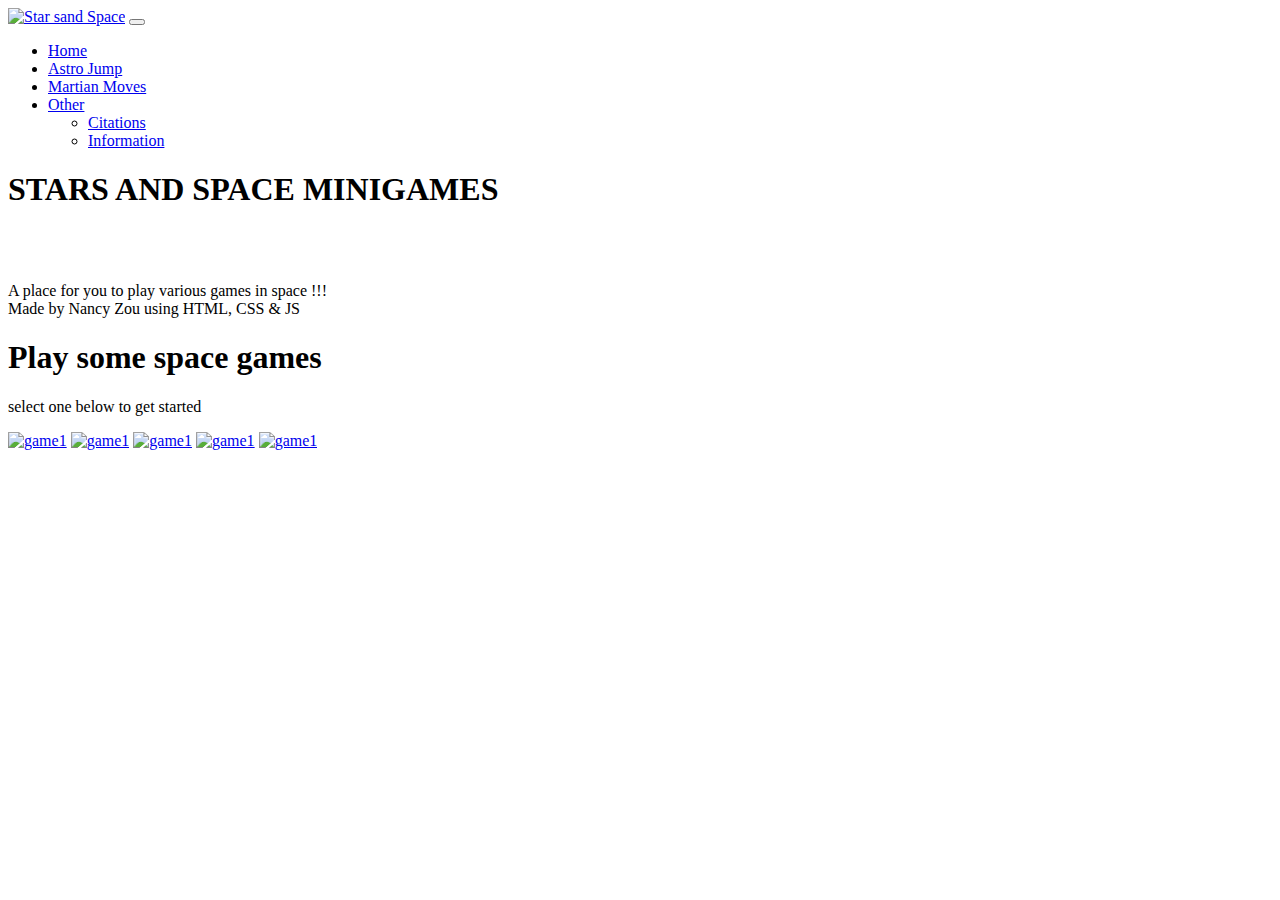
==== index.html @ a896f9cf "Create index.html" ====
<!DOCTYPE html>
<html lang="en">
  <head>
    <!-- Required meta tags -->
    <meta charset="utf-8" />
    <meta name="viewport" content="width=device-width, initial-scale=1" />

    <!-- Bootstrap CSS -->
    <link
      href="https://cdn.jsdelivr.net/npm/bootstrap@5.0.0-beta2/dist/css/bootstrap.min.css"
      rel="stylesheet"
      integrity="sha384-BmbxuPwQa2lc/FVzBcNJ7UAyJxM6wuqIj61tLrc4wSX0szH/Ev+nYRRuWlolflfl"
      crossorigin="anonymous"
    />

    <link href="style.css" rel="stylesheet" type="text/css" />

    <title>Stars and Space Minigames</title>
    <link rel="icon" href="img/SSLogoSmall.png" />
  </head>
  <header>
    <!--nav bar-->
    <nav
      class="navbar navbar-custom navbar-expand-lg navbar-dark"
      aria-label="Eighth navbar example"
    >
      <div class="container">
        <a class="navbar-brand" href="index.html"
          ><img src="img/SSLogoSmall.png" alt="Star sand Space" width="50px"
        /></a>
        <button
          class="navbar-toggler"
          type="button"
          data-bs-toggle="collapse"
          data-bs-target="#navbarsExample07"
          aria-controls="navbarsExample07"
          aria-expanded="false"
          aria-label="Toggle navigation"
        >
          <span class="navbar-toggler-icon"></span>
        </button>
        <div class="collapse navbar-collapse" id="navbarsExample07">
          <ul class="navbar-nav me-auto mb-2 mb-lg-0">
            <li class="nav-item">
              <a class="nav-link" href="index.html">Home</a>
            </li>
            <li class="nav-item">
              <a class="nav-link" href="astrojumpstart.html">Astro Jump</a>
            </li>
            <li class="nav-item">
              <a class="nav-link" href="MartianMovesStart.html">Martian Moves</a>
            </li>
            <li class="nav-item dropdown">
              <a
                class="nav-link dropdown-toggle"
                href="#"
                id="dropdown07"
                data-bs-toggle="dropdown"
                aria-expanded="false"
                >Other</a
              >
              <ul class="dropdown-menu" aria-labelledby="dropdown07">
                <li><a class="dropdown-item" href="#">Citations</a></li>
                <li><a class="dropdown-item" href="#">Information</a></li>
              </ul>
            </li>
          </ul>
        </div>
      </div>
    </nav>
  </header>
  <body>
    <!-- Bootstrap Bundle with Popper -->
    <script
      src="https://cdn.jsdelivr.net/npm/bootstrap@5.0.0-beta2/dist/js/bootstrap.bundle.min.js"
      integrity="sha384-b5kHyXgcpbZJO/tY9Ul7kGkf1S0CWuKcCD38l8YkeH8z8QjE0GmW1gYU5S9FOnJ0"
      crossorigin="anonymous"
    ></script>

    <!-- hero section-->
    <section class="title">
      <div class="container">
        <h1 id="name"> STARS AND SPACE MINIGAMES </h1>
        <br /> <br />
        <p id="introduction">
          A place for you to play various games in space !!! <br />
          Made by Nancy Zou using HTML, CSS & JS
        </p>
      </div>
    </section>

    <!-- hero end-->
    

    <section class="gamecards" >
      <h1>Play some space games</h1>
      <p>select one below to get started</p>


      <a href="#"><img src="img/fillercard.png" alt="game1"/></a>
      <a href="#"><img src="img/fillercard.png" alt="game1"/></a>
      <a href="#"><img src="img/fillercard.png" alt="game1"/></a>
      <a href="#"><img src="img/fillercard.png" alt="game1"/></a>
      <a href="#"><img src="img/fillercard.png" alt="game1"/></a>


    </section>

    <footer>
      <br />
    </footer>

    </section>
  </body>
</html>
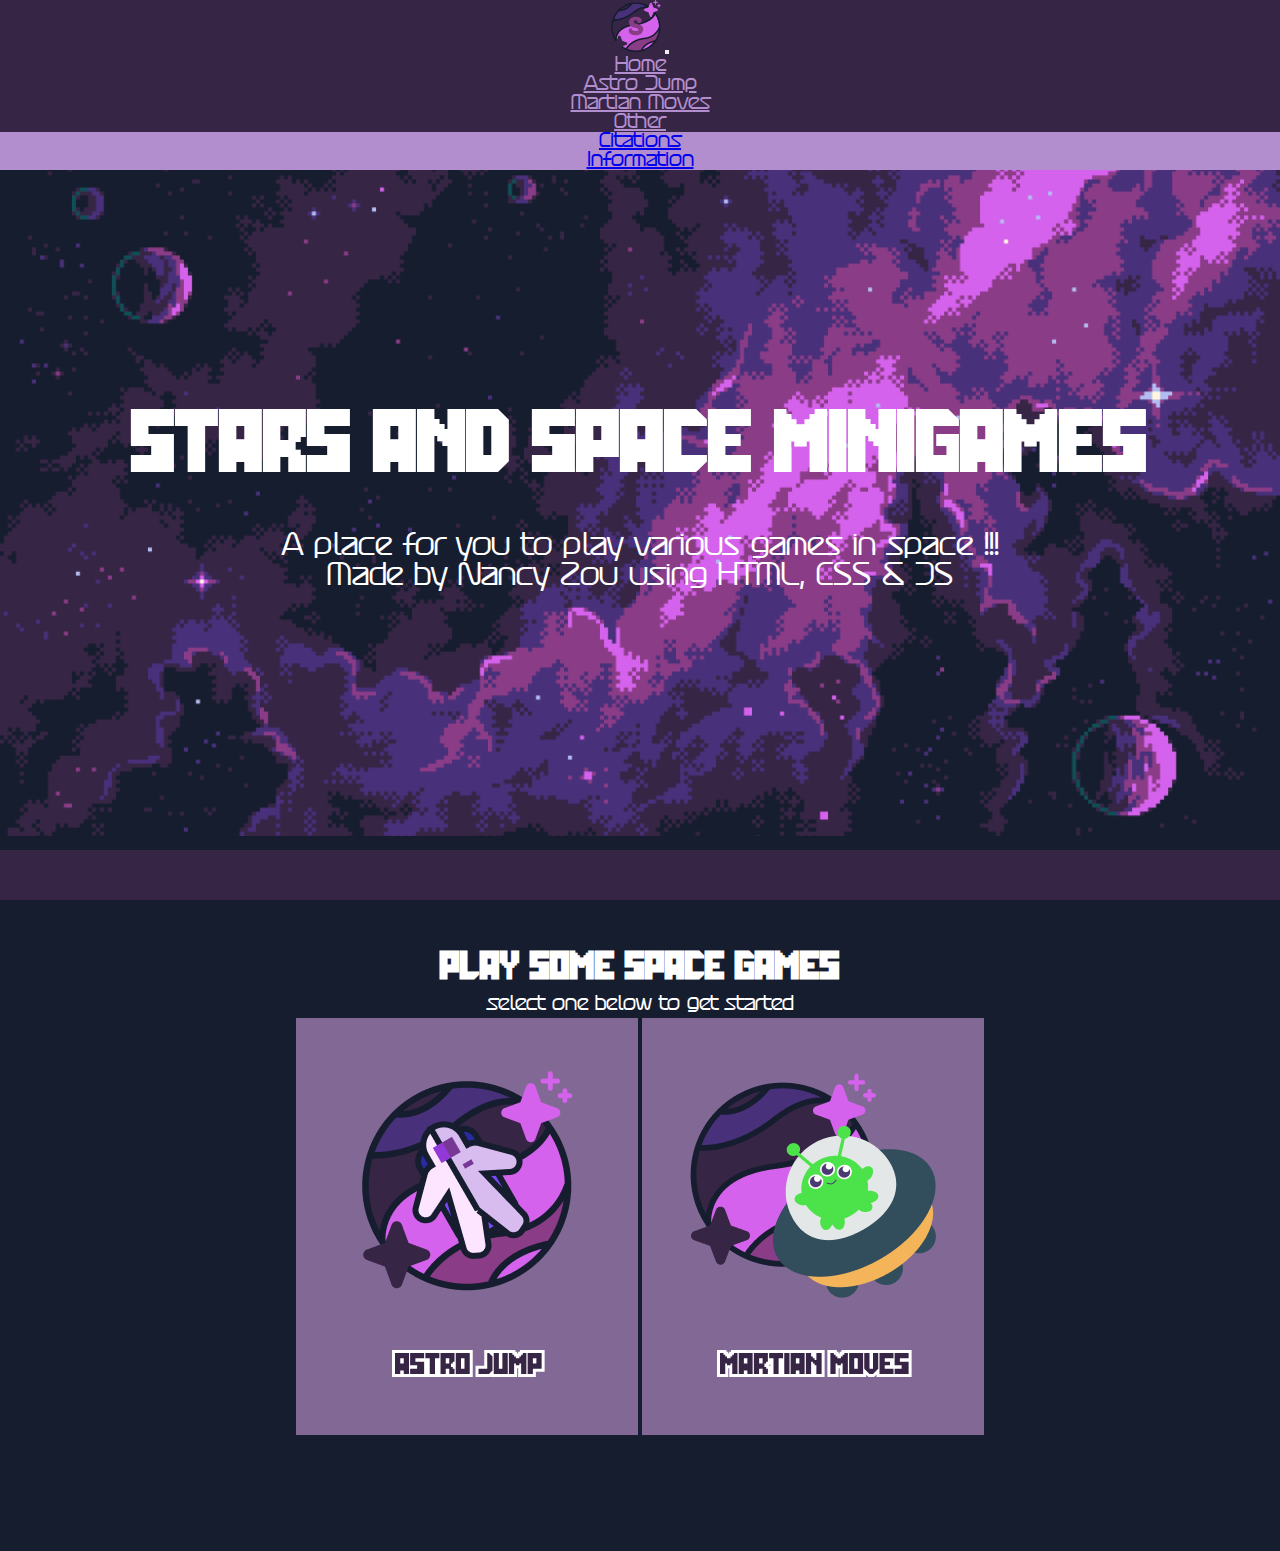
==== commit c7505220: "second commit" ====
--- a/index.html
+++ b/index.html
@@ -96,13 +96,9 @@
       <h1>Play some space games</h1>
       <p>select one below to get started</p>
 
-
-      <a href="#"><img src="img/fillercard.png" alt="game1"/></a>
-      <a href="#"><img src="img/fillercard.png" alt="game1"/></a>
-      <a href="#"><img src="img/fillercard.png" alt="game1"/></a>
-      <a href="#"><img src="img/fillercard.png" alt="game1"/></a>
-      <a href="#"><img src="img/fillercard.png" alt="game1"/></a>
-
+      <a href="astrojumpstart.html"> <img src="img/astrojumpcard.png" alt="astrojumpcard"/></a>
+      <a href="MartianMovesStart.html"> <img src="img/martianmovescard.png" alt="martianmovescard"/></a>
+    
 
     </section>
 
--- a/style.css
+++ b/style.css
@@ -0,0 +1,248 @@
+
+/* nav start ================================ */
+
+.navbar-custom {
+  background-color: #372545;
+}
+/* change the brand and text color */
+.navbar-custom .navbar-brand,
+.navbar-custom .navbar-text {
+  color: #b28ece;
+}
+/* change the link color */
+.navbar-custom .navbar-nav .nav-link {
+  font-family: "spacefont", Fallback, sans-serif;
+  font-size: 20px;
+  color: #b28ece;
+}
+/* change the color of hovered links */
+.navbar-custom .navbar-nav .nav-item:hover .nav-link {
+  color: #ffffff;
+}
+/*dropdown*/
+.container .dropdown .dropdown-menu {
+    color: #fff;
+    background-color: #b28ece;
+    border-color: #fff;
+  }
+
+  .container .dropdown .dropdown-menu .dropdown-item {
+    font-family: 'spacefont', Fallback, sans-serif;
+    font-size: 20px;
+  }
+
+.container .dropdown .dropdown-menu a:hover {
+  color: #fff;
+  background-color: #b28ece;
+  border-color: #fff;
+}
+
+/* ====================================== nav end */
+
+
+/*=========================================font information*/
+
+@font-face {
+  font-family: "spacefont"; /*this will be the subtext font */
+  src: url(/fonts/Atures500PersonalUseOnly-GD6D.eot); /* IE9 Compat Modes */
+  src: url("fonts/Atures500PersonalUseOnly-GD6D.woff") format("woff") /* IE6-IE8 */  ,
+    /* Modern Browsers */ url("fonts/Atures500PersonalUseOnly-GD6D.ttf") format("truetype"),
+    /* Safari, Android, iOS */ url("fonts/Atures500PersonalUseOnly-GD6D.svg")
+      format("svg"); /* Legacy iOS */
+}
+
+@font-face {
+  font-family: "galaxyfont"; /*this will be header font*/
+  src: url(/fonts/Galacticagrid-8Mr7J.eot); /* IE9 Compat Modes */
+  src: url("fonts/Galacticagrid-8Mr7J.woff") format("woff") /* IE6-IE8 */  ,
+    /* Modern Browsers */ url("fonts/Galacticagrid-8Mr7J.ttf") format("truetype"),
+    /* Safari, Android, iOS */ url("fonts/Galacticagrid-8Mr7J.svg")
+      format("svg"); /* Legacy iOS */
+}
+
+/* =========================================== font end */
+
+*{
+    box-sizing: border-box;
+    padding: 0;
+    margin: 0;
+}
+
+.container {
+    max-width: 100%;
+    margin: auto 0;
+}
+
+body{
+    margin: 0;
+    text-align:center;
+}
+
+h1 {
+    font-family: "galaxyfont", Fallback, sans-serif;
+    color: #ffffff;
+    padding: 5px 5px;
+}
+
+p {
+  font-family: "spacefont", Fallback, sans-serif;
+  font-size: 20px;
+  color: #ffffff;
+  padding: 5px 5px;
+}
+
+/* index.html ======================================= */
+
+ /* hero section */ 
+.title {
+    background-image: url(img/spacebg.png);
+    background-position:center;
+    background-repeat: no-repeat;
+    background-color: #161D2F;
+    background-size: cover;
+    padding: 15em 0;
+}
+
+.title .container img {
+    display:inline block;
+    padding: 3em;
+}
+
+#name {
+  font-size: 70px;
+  line-height: 70px;
+  color: #ffffff;
+}
+
+#introduction {
+    font-size: 30px;
+    line-height: 30px;
+    color: #ffffff;
+}
+
+/* =========== hero end*/
+
+
+.gamecards{
+    background-color: #161D2F;
+    padding: 7em 0;
+}
+
+footer {
+  display:flex;
+  background-color: #372545;
+  left: 0;
+  bottom: 0;
+  width: 100%;
+  color: white;
+  text-align: center;
+  padding: 1em 0;
+  position:fixed; 
+}
+
+
+
+
+
+/*ASTRO JUMP starts here ===========================================*/
+
+.astrojump {
+  background-image: url(img/astroJumpBG.png);
+  background-position:center;
+  background-repeat: no-repeat;
+  background-color: #161D2F;
+  background-size: cover;
+  padding-top: 100px;
+  padding-bottom: 500px;
+}
+
+.astrojump h1 {
+  font-size: 60px;
+}
+
+.astrojump p {
+  font-size: 30px;
+}
+
+#gameA{
+  display: inline-block;
+  width: 1000px;
+  height: 400px;
+  
+}
+
+#characterA{
+  background-image: url(img/astronaut.png);
+  width: 80px;
+  height: 100px;
+  position: relative;
+  top: 300px;
+}
+
+.animateA{
+  animation: jump 500ms;
+}
+
+@keyframes jump{
+  0%{top: 300px;}
+  30%{top: 200px;}
+  70%{top: 200px;}
+  100%{top: 300px;}
+}
+
+#blockA{
+  background-image: url(img/alien.png);
+  width: 40px;
+  height: 40px;
+  position: relative;
+  top: 260px;
+  left: 960px;
+  animation: blockA 1.5s infinite linear;
+}
+
+@keyframes blockA{
+  0%{left: 960px;}
+  100%{left: -80px;}
+}
+
+/*MARTIAN starts here ===========================================*/
+
+#characterM{
+  background-image: url(img/martian.png);
+  width: 50px;
+  height: 50px;
+  position:absolute;
+  top: 500px;
+}
+
+#gameM {
+  background-color:#372545 ;
+  width: 400px;
+  height: 500px;
+  margin: auto;
+  overflow: hidden;
+}
+
+#blockM {
+  background-image: url(img/obstacle.png);
+  width: 50px;
+  height: 500px;
+  position: relative;
+  left: 400px;
+  animation: blockM 2s infinite linear;
+}
+
+@keyframes blockM {
+  0%{left:400px;}
+  100%{left:-50px;}
+}
+
+#holeM{
+  width: 50px;
+  height: 150px;
+  position: relative;
+  background-color:#372545;
+  left: 400px;
+  animation: blockM 2s infinite linear;
+}
+
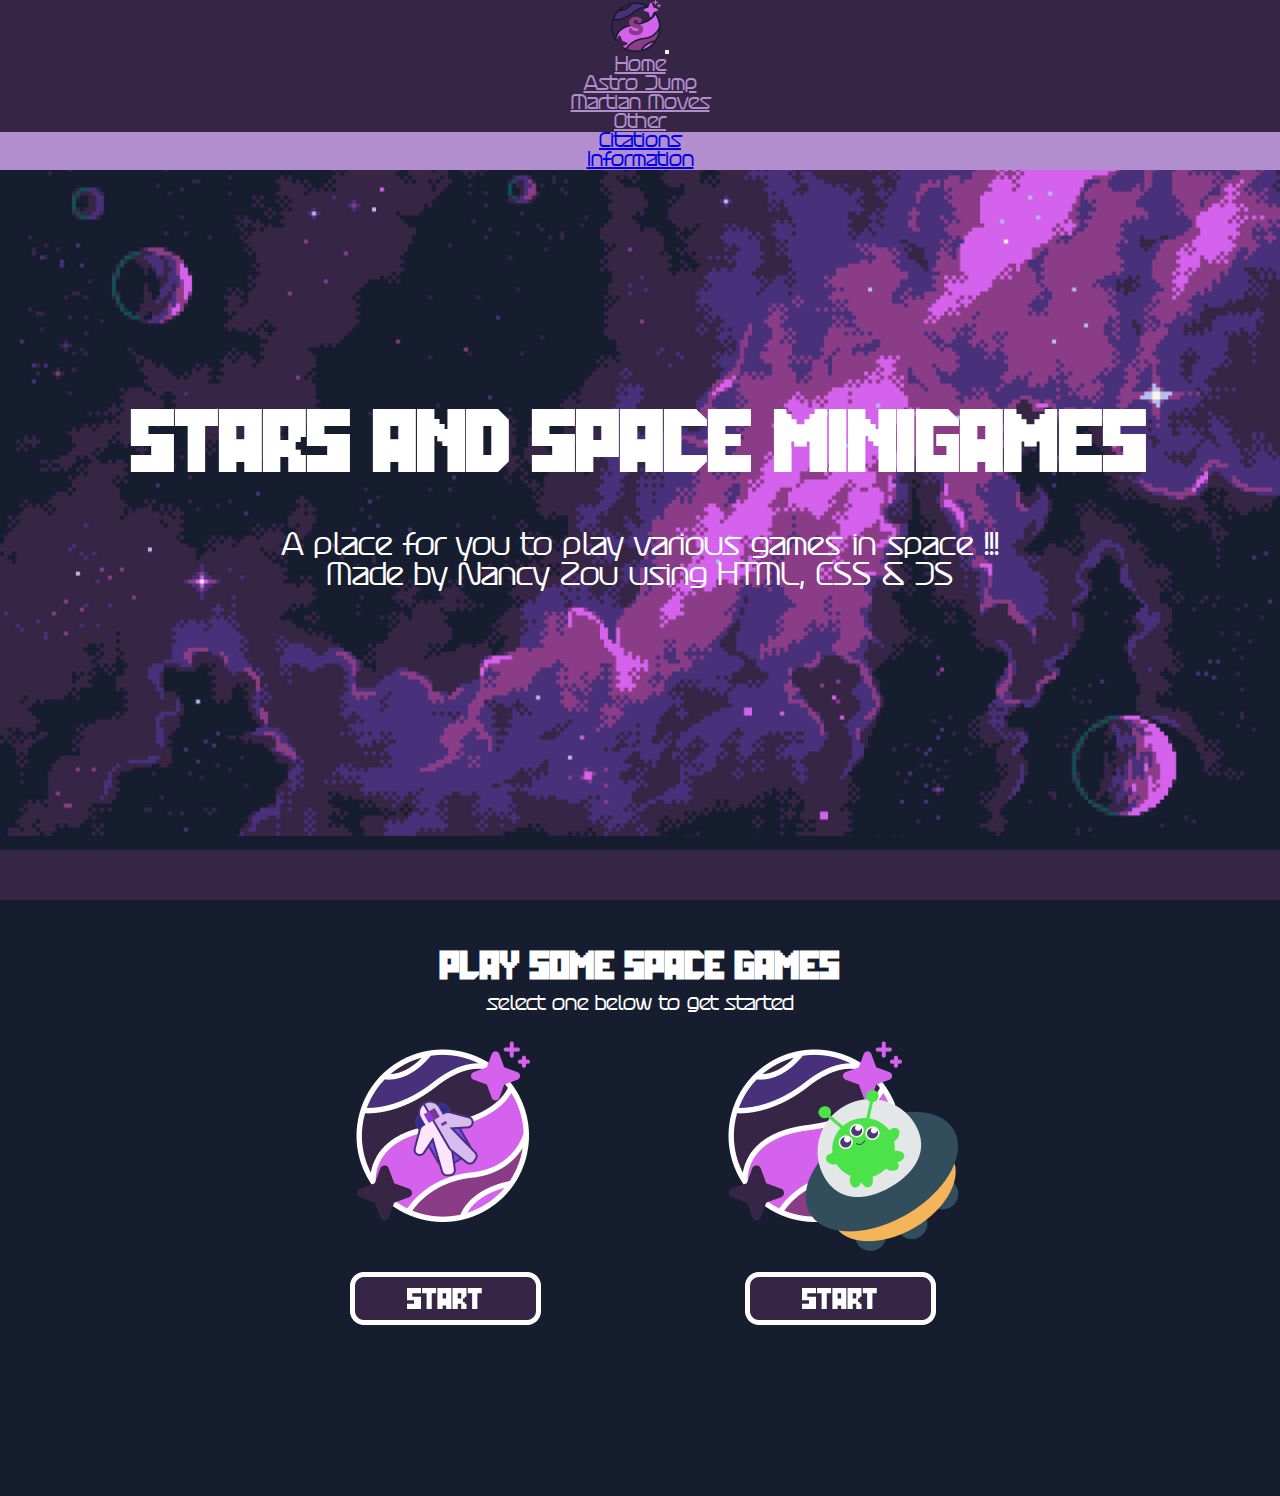
==== commit b9797193: "Update index.html" ====
--- a/index.html
+++ b/index.html
@@ -96,9 +96,8 @@
       <h1>Play some space games</h1>
       <p>select one below to get started</p>
 
-      <a href="astrojumpstart.html"> <img src="img/astrojumpcard.png" alt="astrojumpcard"/></a>
-      <a href="MartianMovesStart.html"> <img src="img/martianmovescard.png" alt="martianmovescard"/></a>
-    
+      <a href="astrojumpstart.html"> <img src="img/AJstartscreen.png" alt="astrojumpcard"/></a>
+      <a href="MartianMovesStart.html"> <img src="img/MMstartscreen.png" alt="martianmovescard"/></a>
 
     </section>
 
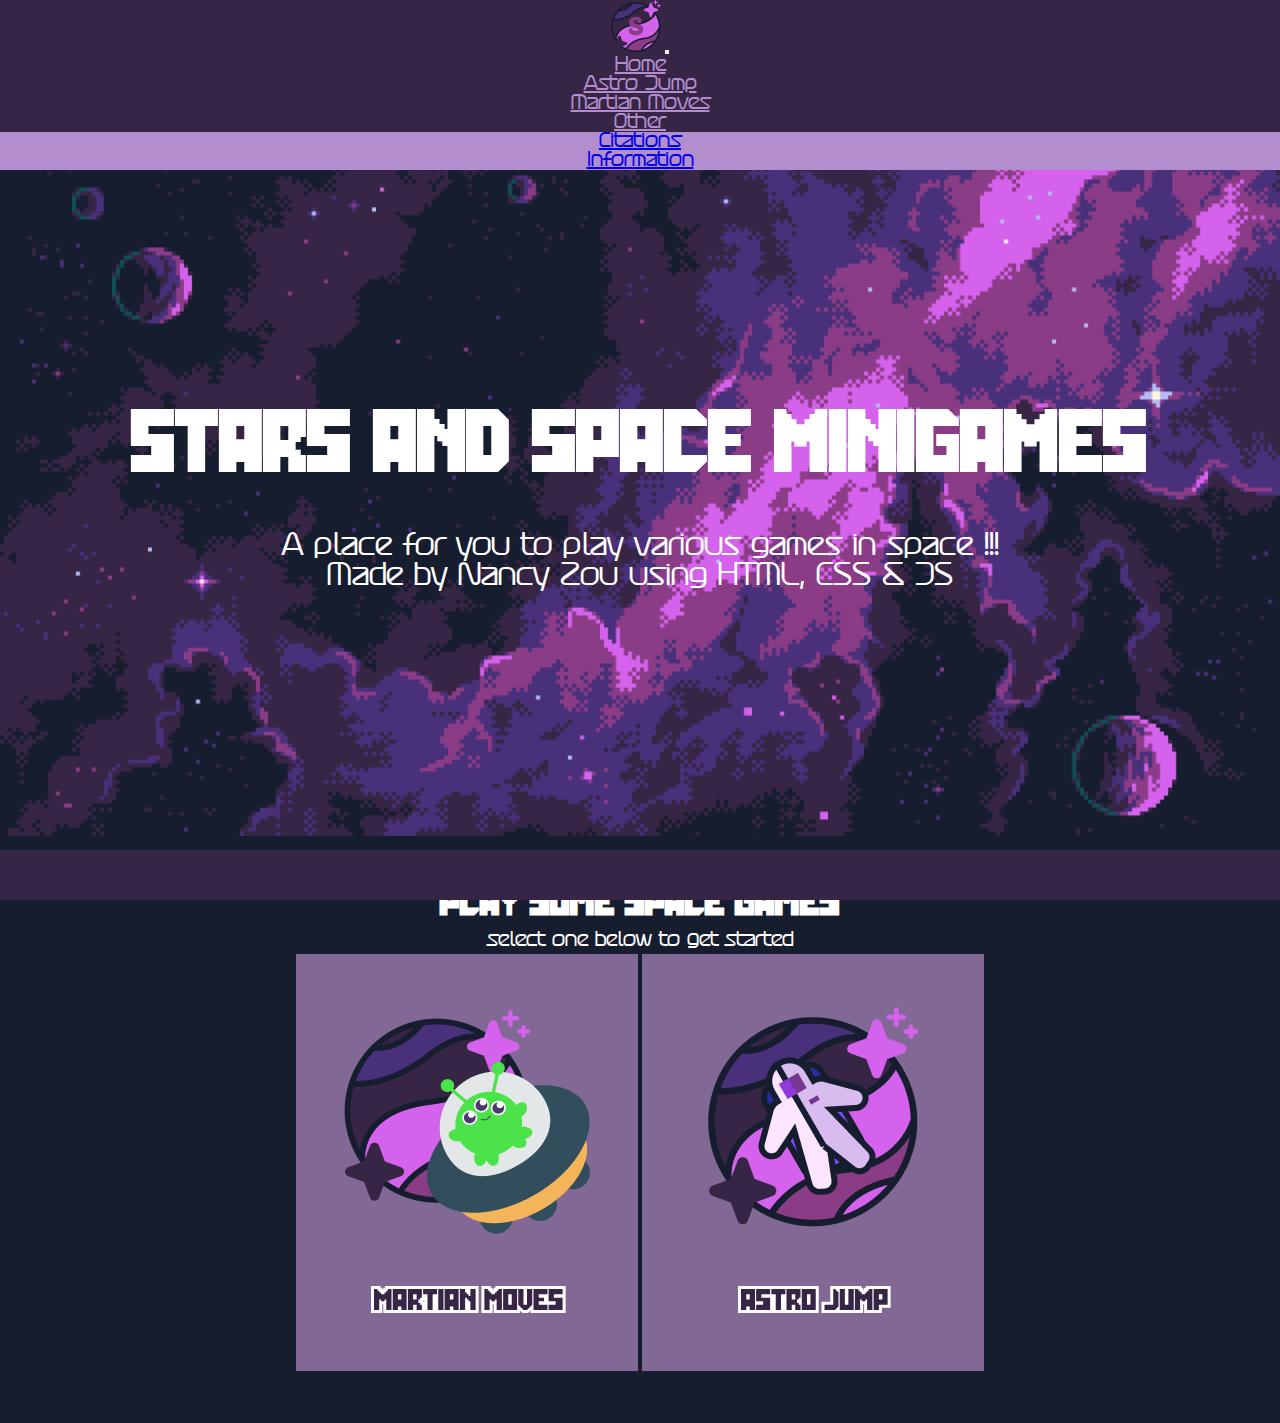
==== commit f72d3f00: "commmitting" ====
--- a/index.html
+++ b/index.html
@@ -96,8 +96,8 @@
       <h1>Play some space games</h1>
       <p>select one below to get started</p>
 
-      <a href="astrojumpstart.html"> <img src="img/AJstartscreen.png" alt="astrojumpcard"/></a>
-      <a href="MartianMovesStart.html"> <img src="img/MMstartscreen.png" alt="martianmovescard"/></a>
+      <a href="astrojumpstart.html"> <img src="img/martianmovescard.png" alt="astrojumpcard"/></a>
+      <a href="MartianMovesStart.html"> <img src="img/astrojumpcard.png" alt="martianmovescard"/></a>
 
     </section>
 
--- a/style.css
+++ b/style.css
@@ -126,6 +126,10 @@
 .gamecards{
     background-color: #161D2F;
     padding: 7em 0;
+}
+
+.gamecards{
+  padding:3em;
 }
 
 footer {
